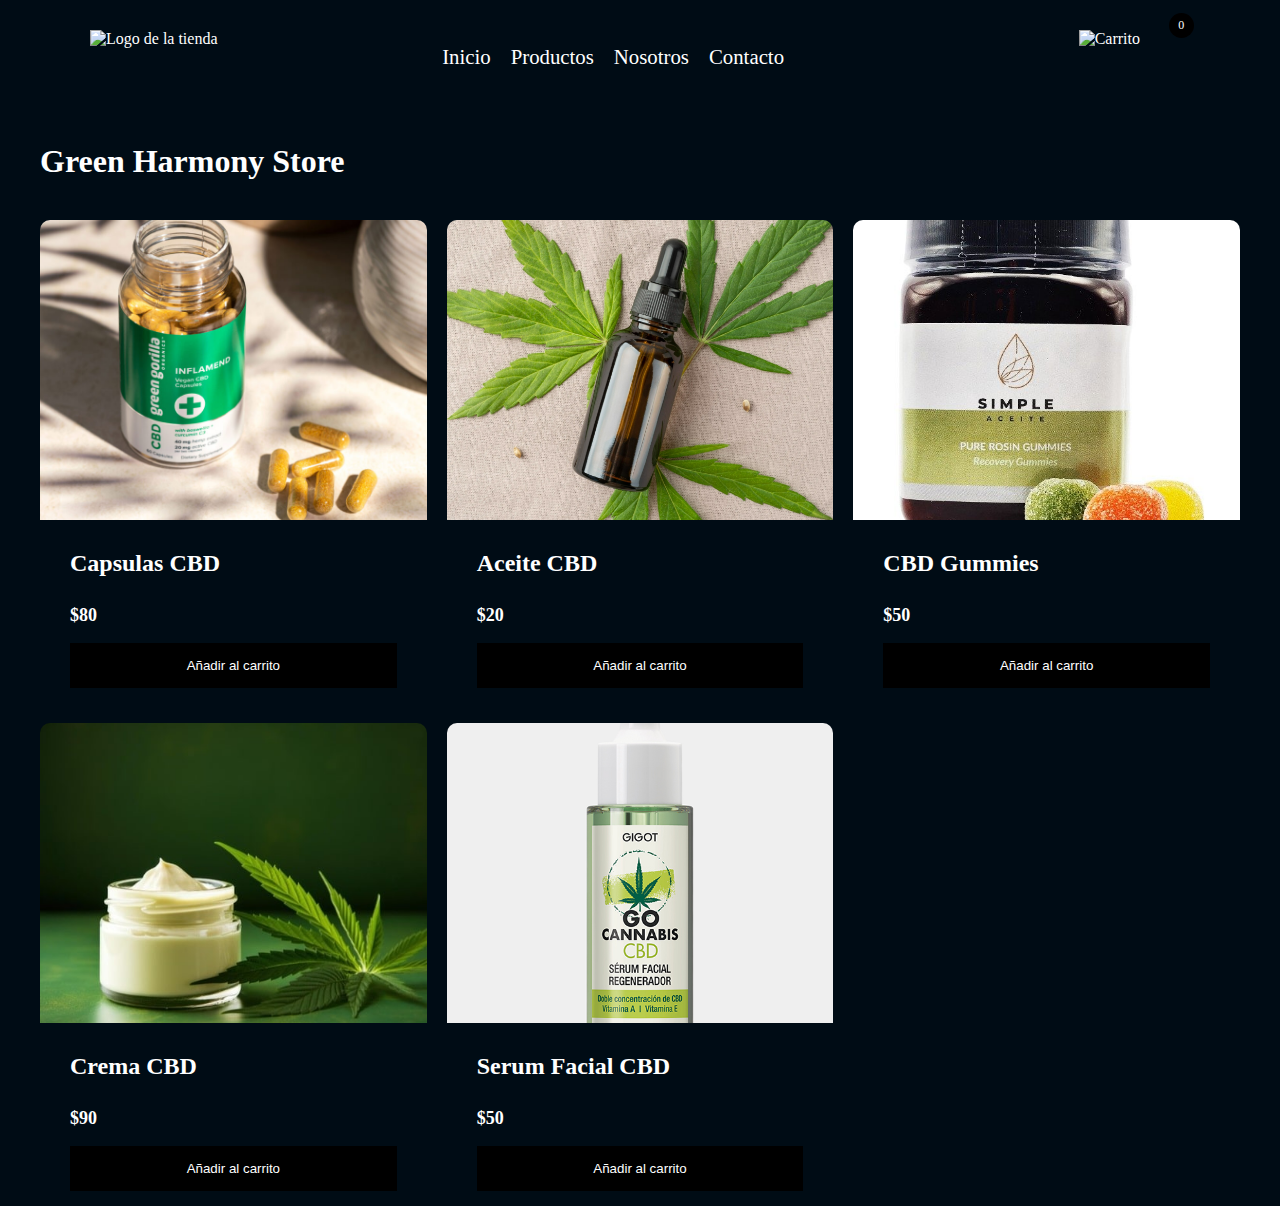
==== carrito/carrito.html @ bcbafaca "Add files via upload" ====
<!DOCTYPE html>
<html lang="en">
<head>
    <meta charset="UTF-8">
    <meta http-equiv="X-UA-Compatible" content="IE=edge">
    <meta name="viewport" content="width=device-width, initial-scale=1.0">
    <title>Green Harmony Store</title>
    <link rel="stylesheet" href="stylescarrito.css">
</head>
<body>
    <header>
        <div class="logo">
            <img src="../logo.png" alt="Logo de la tienda">
        </div>
        <nav class="botones">
            <ul>
                <li><a href="C:/Users/agus/Desktop/proyecto/index.html">Inicio</a></li>
                <li><a href="..\carrito\carrito.html">Productos</a></li>
                <li><a href="../index.html#whoami">Nosotros</a></li>
                <li><a href="../index.html#contact">Contacto</a></li>
            </ul>
        </nav>
        <div class="container-icon">
            <div class="container-cart-icon">
                <img src="C:\Users\agus\Desktop\proyecto\img\cart.jpg" alt="Carrito" class="icon-cart">
                <div class="count-products">
                    <span id="contador-productos">0</span>
                </div>
            </div>
    </header>
    <header>
        <h1>Green Harmony Store</h1>
            <div class="container-cart-products hidden-cart">
                <div class="row-product hidden">
                    <div class="cart-product">
                        <div class="info-cart-product">
                            <span class="cantidad-producto-carrito">1</span>
                            <p class="titulo-producto-carrito">CBD</p>
                            <span class="precio-producto-carrito">$80</span>
                        </div>
                        <img src="C:\Users\agus\Desktop\proyecto\product1.jpeg" alt="Cerrar" class="icon-close">
                    </div>
                </div>
                <div class="cart-total hidden">
                    <h3>Total:</h3>
                    <span class="total-pagar">$200</span>
                    <button type="submit">Pagar</button>
                </div>
                <p class="cart-empty">El carrito está vacío</p>
            </div>
        </div>
    </header>
    <div class="container-items">
        <div class="item">
            <figure>
                <img src="..\img\product2.jpg" alt="producto"> 
            </figure>
            <div class="info-product">
                <h2>Capsulas CBD</h2>
                <p class="price">$80</p>
                <button class="btn-add-cart">Añadir al carrito</button>
            </div>
        </div>
        <div class="item">
            <figure>
                <img src="..\img\product1.jpeg" alt="producto">
            </figure>
            <div class="info-product">
                <h2>Aceite CBD</h2>
                <p class="price">$20</p>
                <button class="btn-add-cart">Añadir al carrito</button>
            </div>
        </div>
        <div class="item">
            <figure>
                <img src="..\img\product3.jpg" alt="producto"> 
            </figure>
            <div class="info-product">
                <h2>CBD Gummies</h2>
                <p class="price">$50</p>
                <button class="btn-add-cart">Añadir al carrito</button>
            </div>
        </div>
        <div class="item">
            <figure>
                <img src="..\img\product4.jpg" alt="producto"> 
            </figure>
            <div class="info-product">
                <h2>Crema CBD</h2>
                <p class="price">$90</p>
                <button class="btn-add-cart">Añadir al carrito</button>
            </div>
        </div>
        <div class="item">
            <figure>
                <img src="..\img\product5.jpg" alt="producto"> 
            </figure>
            <div class="info-product">
                <h2>Serum Facial CBD</h2>
                <p class="price">$50</p>
                <button class="btn-add-cart">Añadir al carrito</button>
            </div>
        </div>
    </div>
    <script src="carrito.js"></script>
</body>
</html>
---- carrito/stylescarrito.css ----
/* Globales */
*::after,
*::before,
*{
    margin: 0;
    padding: 0;
    box-sizing: border-box;
}

body{
    margin: 0 auto;
    max-width: 1200px;
    font-family: 'Bodoni Moda', serif;
    color: white;
    background-color: #000C15;
}


.icon-trash{
    width: 20px;
    position:relative;
    height: 20px;
    stroke: #000;
    right:-10px;
    top: 0px;
}


.icon-cart{
    width: 40px;
    position:relative;
    height: 40px;
    stroke: #000;
    right:100px;
}

.icon-cart:hover{
    cursor: pointer;
}

img{
    max-width: 100%;
}

/* Header */
header{
    display: flex;
    justify-content: space-between;
    padding: 30px 0 40px 0;
}

.container-icon{
    position: relative;
}

.count-products{
    position: relative;
    top: -35px;
    left:-10px;
    right: 0;

    background-color: #000;
    color: #fff;
    width: 25px;
    height: 25px;

    display: flex;
    justify-content: center;
    align-items: center;
    border-radius: 50%;
}

#contador-productos{
    font-size: 12px;
}

.container-cart-products{
    position: absolute;
    top: 70px;
    right: 0;

    background-color: #fff;
    width: 400px;
    z-index: 1;
    box-shadow: 0 10px 20px rgba(0, 0, 0, 0.20);
    border-radius: 10px;
    
}

.cart-product{
    display: flex;
    align-items: center;
    justify-content: space-between;
    padding: 30px;

    border-bottom: 1px solid rgba(0, 0, 0, 0.20);

}

.info-cart-product{
    display: flex;
    justify-content: space-between;
    flex: 0.8;
}

.titulo-producto-carrito{
    font-size: 20px;
    color:black;
}

.precio-producto-carrito{
    font-weight: 700;
    font-size: 20px;
    margin-left: 10px;
    color:black;
}

.cantidad-producto-carrito{
    font-weight: 400;
    font-size: 20px;
    color:black;
}

.icon-close{
    width: 25px;
    height: 25px;
}

.icon-close:hover{
    stroke: red;
    cursor: pointer;
}

.cart-total{
    display: flex;
    justify-content: center;
    align-items: left;
    padding: 20px 0;
    gap: 20px;
    color:black;
}

.cart-total h3{
    font-size: 20px;
    font-weight: 700;
    color: black;
    position:relative;
    left:-50px;
}

.total-pagar{
    font-size: 20px;
    font-weight: 900;
    color: black;
    position:relative;
    left:-50px;
}

.hidden-cart{
    display: none;
}




/* Main */
.container-items{
    display: grid;
    grid-template-columns: repeat(3, 1fr);
    gap: 20px;
}

.item{
    border-radius: 10px;
}

.item:hover{
    box-shadow: 0 10px 20px rgba(0, 0, 0, 0.20);
}

.item img{
    width: 100%;
    height: 300px;
    object-fit: cover;
    border-radius: 10px 10px 0 0;
    transition: all .5s;
}

.item figure{
    overflow: hidden;
}

.item:hover img{
    transform: scale(1.2);
}

.info-product{
    padding: 15px 30px;
    line-height: 2;
    display: flex;
    flex-direction: column;
    gap: 10px;
}

.price{
    font-size: 18px;
    font-weight: 900;
}

.info-product button{
    border: none;
    background: none;
    background-color: #000;
    color: #fff;
    padding: 15px 10px;
    cursor: pointer;
}

.cart-empty{
    padding: 20px;
    text-align: center;
    color:black;
}


.hidden{
    display: none;
}
.logo img {
    height: 100px;
    width: 120px;
    position:relative;
    left: 50px;
}
nav ul {
    list-style: none;
    margin: 0;
    padding: 0;
    display: flex;
    position: relative;
    top: 15px;
    right: 70px;
}

nav ul li {
    font-size: 1.3rem;
    margin-left: 20px;
}

nav ul li a {
    text-decoration: none;
    color: white;
}

.cart-total button {
    background-color: #4CAF50; 
    color: white; 
    border: none;
    padding: 10px 20px;
    font-size: 16px;
    border-radius: 5px;
    cursor: pointer;
    transition: background-color 0.3s; 
}

.cart-total button:hover {
    background-color: #367c39; 
}
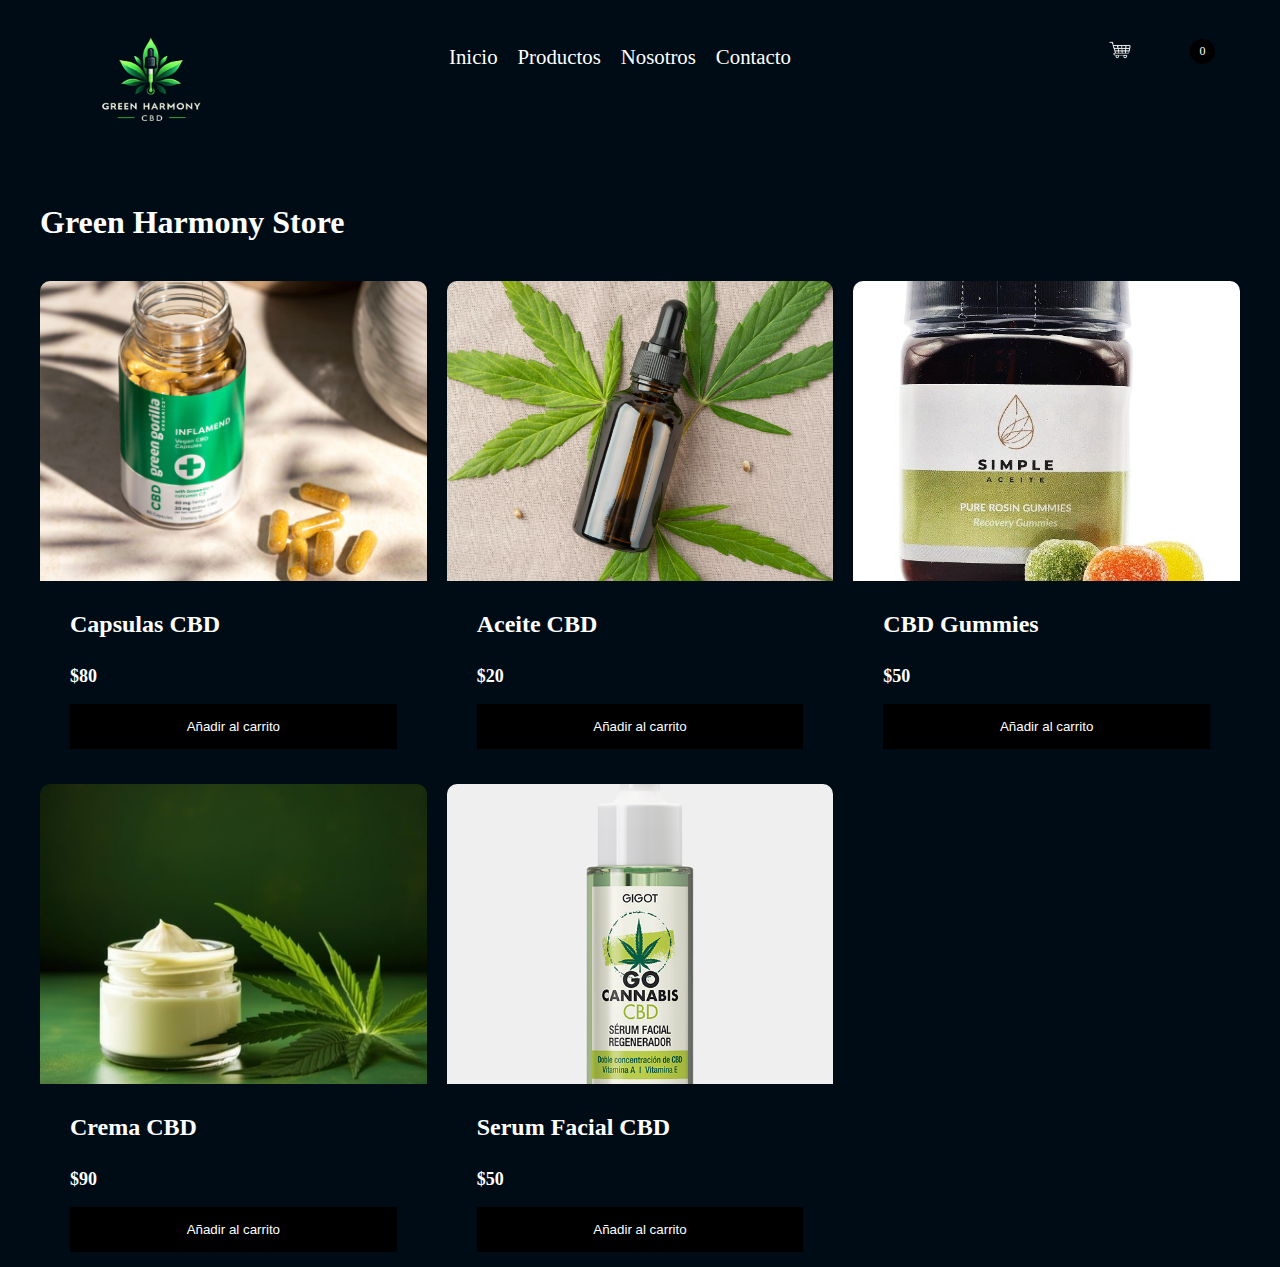
==== commit c11052eb: "Update carrito.html" ====
--- a/carrito/carrito.html
+++ b/carrito/carrito.html
@@ -10,19 +10,19 @@
 <body>
     <header>
         <div class="logo">
-            <img src="../logo.png" alt="Logo de la tienda">
+            <img src="../img/logo.png" alt="Logo de la tienda">
         </div>
         <nav class="botones">
             <ul>
                 <li><a href="C:/Users/agus/Desktop/proyecto/index.html">Inicio</a></li>
-                <li><a href="..\carrito\carrito.html">Productos</a></li>
-                <li><a href="../index.html#whoami">Nosotros</a></li>
-                <li><a href="../index.html#contact">Contacto</a></li>
+                <li><a href="https://147pop.github.io/ecommerceCBD/carrito/carrito.html">Productos</a></li>
+                <li><a href="https://147pop.github.io/ecommerceCBD/index.html#whoami">Nosotros</a></li>
+                <li><a href="https://147pop.github.io/ecommerceCBD/index.html#contact">Contacto</a></li>
             </ul>
         </nav>
         <div class="container-icon">
             <div class="container-cart-icon">
-                <img src="C:\Users\agus\Desktop\proyecto\img\cart.jpg" alt="Carrito" class="icon-cart">
+                <img src="\img\cart.jpg" alt="Carrito" class="icon-cart">
                 <div class="count-products">
                     <span id="contador-productos">0</span>
                 </div>
@@ -38,7 +38,7 @@
                             <p class="titulo-producto-carrito">CBD</p>
                             <span class="precio-producto-carrito">$80</span>
                         </div>
-                        <img src="C:\Users\agus\Desktop\proyecto\product1.jpeg" alt="Cerrar" class="icon-close">
+                        <img src="\product1.jpeg" alt="Cerrar" class="icon-close">
                     </div>
                 </div>
                 <div class="cart-total hidden">
